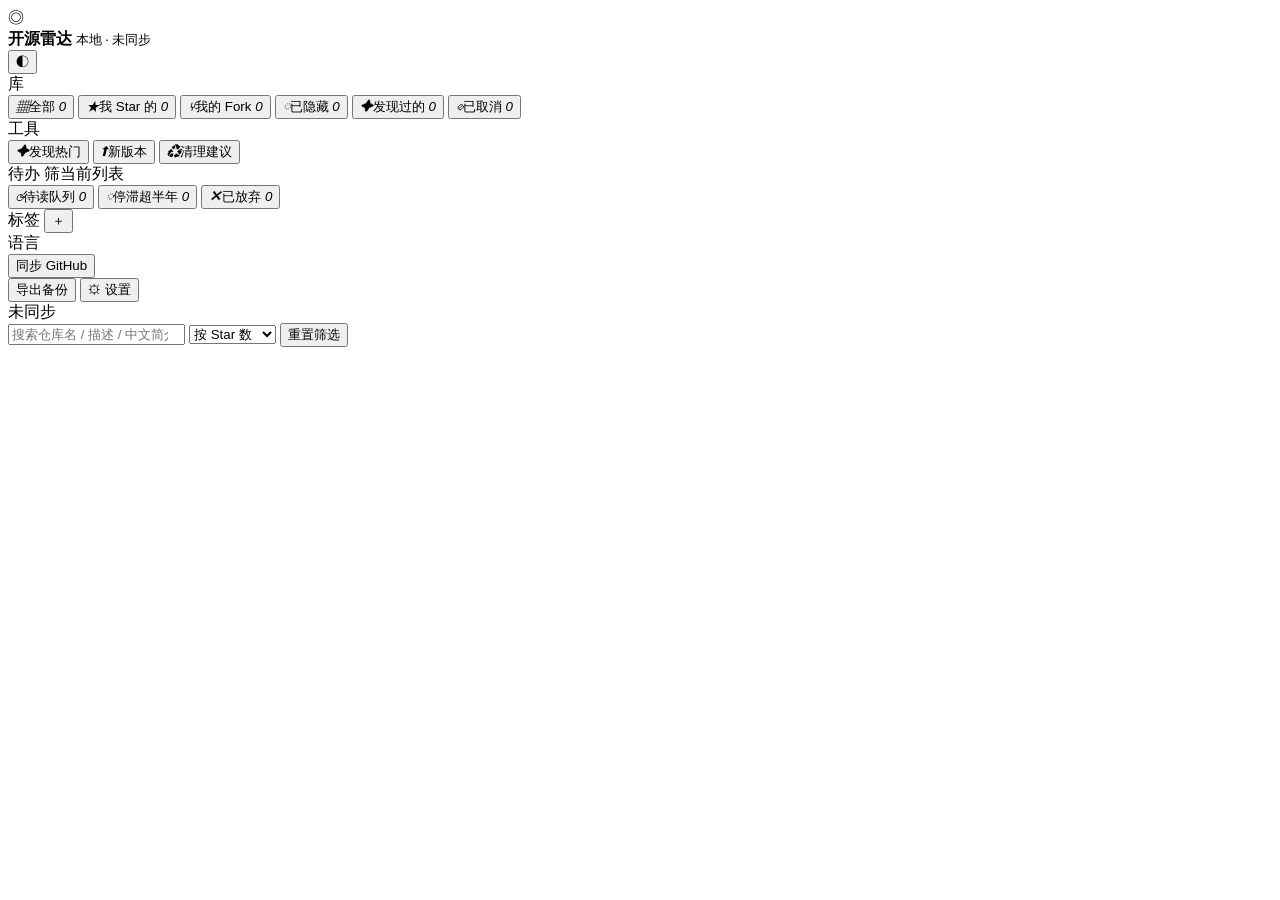
==== public/index.html @ 1b10dfa2 "feat: 远程取消 star/fork 后本地不再展示（detached 机制） 同步收尾把「库里有、这一轮上游没列到」的 starred/fork 打上 detached 标记， 默认视图全部排除" ====
<!doctype html>
<html lang="zh-CN" data-theme="dark">
<head>
<meta charset="utf-8" />
<meta name="viewport" content="width=device-width, initial-scale=1" />
<title>开源雷达 · 我的 GitHub 收藏看板</title>
<link rel="stylesheet" href="/app.css" />
</head>
<body>
<div id="app">
  <aside class="side">
    <div class="brand">
      <span class="logo">◎</span>
      <div>
        <b>开源雷达</b>
        <small id="whoami">本地 · 未同步</small>
      </div>
      <button id="themeBtn" class="icon" type="button" aria-label="切换明暗主题" title="切换主题">◐</button>
    </div>

    <!-- 中间段单独做成滚动容器：底部「同步 / 导出 / 设置」常驻可见，
         不再随标签、语言列表变长被挤出视口（侧栏内容越攒越多，这是必然发生的） -->
    <div class="sidebody">

    <div class="sideblock navblock first">
      <div class="sidehead">库</div>
      <nav class="nav" aria-label="库">
        <button class="navitem active" data-scope="all"><i>▦</i>全部 <em id="nAll">0</em></button>
        <button class="navitem" data-scope="starred"><i>★</i>我 Star 的 <em id="nStar">0</em></button>
        <button class="navitem" data-scope="fork"><i>⑂</i>我的 Fork <em id="nFork">0</em></button>
        <button class="navitem" data-scope="hidden"><i>◌</i>已隐藏 <em id="nHide">0</em></button>
        <button class="navitem" data-scope="discover"><i>✦</i>发现过的 <em id="nDisc">0</em></button>
        <button class="navitem" data-scope="detached"><i>⊘</i>已取消 <em id="nDetached">0</em></button>
      </nav>
    </div>

    <div class="sideblock navblock">
      <div class="sidehead">工具</div>
      <nav class="nav" aria-label="工具页">
        <button class="navitem" data-view="discover"><i>✦</i>发现热门</button>
        <button class="navitem" data-view="releases"><i>⬆</i>新版本</button>
        <button class="navitem" data-view="cleanup"><i>♻</i>清理建议</button>
      </nav>
    </div>

    <div class="sideblock">
      <div class="sidehead">待办 <span class="sidehead-note">筛当前列表</span></div>
      <div class="taglist">
        <!-- 这三个是「列表过滤器」（data-filter），不是独立面板（data-view）：
             它们复用主列表 #viewRepos，只是把服务端的 view 参数换掉。 -->
        <button class="navitem slim" id="fToread" data-filter="toread"><i>◷</i>待读队列 <em id="nToread">0</em></button>
        <button class="navitem slim" id="fStale" data-filter="stale"><i>◌</i>停滞超半年 <em id="nStale">0</em></button>
        <button class="navitem slim" id="fDropped" data-filter="dropped"><i>✕</i>已放弃 <em id="nDropped">0</em></button>
      </div>
    </div>

    <div class="sideblock">
      <div class="sidehead">标签<span id="tagCount"></span>
        <button id="newTagBtn" class="icon tagplus" type="button" aria-label="新建标签" title="新建标签">＋</button></div>
      <div id="tagList" class="taglist"></div>
      <button id="tagMore" class="morebtn" type="button" hidden>展开全部</button>
    </div>

    <div class="sideblock">
      <div class="sidehead">语言</div>
      <div id="langList" class="taglist"></div>
      <button id="langMore" class="morebtn" type="button" hidden>展开全部</button>
    </div>

    </div><!-- /sidebody -->

    <div class="sidefoot">
      <button id="syncBtn" class="primary">同步 GitHub</button>
      <div class="footrow">
        <button id="expBtn" class="ghost" title="导出 JSON 备份（标签+自定义简介）">导出备份</button>
        <button id="setBtn" class="ghost" data-view="settings" title="设置：AI 接入等">⚙ 设置</button>
      </div>
      <div class="minihint" id="syncHint">未同步</div>
      <div class="userbox" id="userbox" hidden>
        <img id="userAvatar" alt="" />
        <span id="userLogin"></span>
        <button class="out" id="logoutBtn">退出</button>
      </div>
    </div>
  </aside>

  <main class="main">
    <header class="topbar">
      <input id="q" type="search" placeholder="搜索仓库名 / 描述 / 中文简介 / topics…" autocomplete="off" />
      <select id="sort">
        <option value="stars">按 Star 数</option>
        <option value="pushed">按最近更新</option>
        <option value="starred">按收藏时间</option>
        <option value="name">按名称</option>
      </select>
      <button id="resetFilters" class="ghost" title="清除筛选">重置筛选</button>
    </header>

    <div id="viewRepos">
      <!-- 停滞视图复用主列表，只多这一条工具行。data-filter="stale" 时显示。 -->
      <div class="discoverbar" id="staleBar" hidden>
        <span class="minihint">半年没推送、也没归档标记的库。看是否还值得留在收藏里。</span>
        <button id="staleForkGo" class="ghost" title="逐个数一下 fork 落后上游多少提交">检查 Fork 落后</button>
        <span class="minihint" id="staleHint"></span>
      </div>
      <div class="crumb" id="crumb"></div>
      <div id="cards" class="cards"></div>
      <div id="empty" class="empty" hidden></div>
    </div>

    <div id="viewDiscover" hidden>
      <div class="discoverbar">
        <select id="dSort">
          <option value="stars">总 Star 榜</option>
          <option value="updated">最近活跃</option>
        </select>
        <label class="dnum" title="只要 Star 数超过这个值的仓库">
          <span>Star &gt;</span>
          <input id="dStars" type="number" min="0" step="100" inputmode="numeric" />
        </label>
        <label class="dnum" title="只要在这个天数内新建的仓库">
          <span>近</span>
          <input id="dDays" type="number" min="1" max="3650" step="1" inputmode="numeric" />
          <span>天新建</span>
        </label>
        <input id="dQ" placeholder="自定义搜索语法，如 topic:homelab stars:&gt;1000（留空用上面的条件）" />
        <button id="dGo" class="primary">搜索</button>
        <button id="dReset" class="ghost" title="恢复默认阈值">恢复默认</button>
      </div>
      <div id="dResult" class="cards"></div>
    </div>

    <div id="viewReleases" hidden>
      <div class="discoverbar">
        <button id="relGo" class="primary">检查前 25 个项目的更新</button>
        <span class="minihint" id="relHint"></span>
      </div>
      <div id="relList" class="cards"></div>
    </div>

    <div id="viewCleanup" hidden>
      <div class="cleanupbar">
        <div class="cleanup-lead">
          <strong>清理建议</strong>
          <span>同时命中两条以上信号的仓库会列在这里：上游长期没推送、收藏后从未打开、已归档、已标记放弃。</span>
        </div>
        <button id="cleanupGo" class="ghost">重新扫描</button>
      </div>
      <div class="cleanup-hint" id="cleanupHint"></div>
      <div class="minihint cleanup-note">
        建议只是建议：这里不会替你取消 star，也不会自动隐藏任何仓库。真要处置，点进详情手动操作。
      </div>
      <div id="cleanupList" class="cards"></div>
    </div>

    <div id="viewSettings" hidden>
      <div class="aipanel">
        <h2 class="set-h">设置</h2>
        <!-- 跳转条由 app.js 按 .set-sec 的数量动态生成：只有一节时不显示 -->
        <nav class="set-nav" id="setNav" hidden></nav>

        <section class="set-sec" id="set-ai" data-nav="AI 接入">
          <h3 class="set-h3">AI 接入</h3>
          <div class="minihint">任何兼容 OpenAI Chat Completions 的服务都能用：官方 OpenAI、DeepSeek、Moonshot、智谱、通义、本机 Ollama 等。Key 加密后存本地库，不出本机。也可以先点上方的「AI 接入」快速跳到这节。</div>
          <div class="aiform" id="setAI">
            <label class="frow"><span>启用</span><input id="aiEnabled" type="checkbox" /></label>
            <label class="frow"><span>服务预设</span>
              <select id="aiPreset"><option value="">自定义</option></select>
            </label>
            <label class="frow"><span>Base URL</span><input id="aiBase" placeholder="https://api.deepseek.com/v1" /></label>
            <div id="aiProviderNote" class="minihint warnnote" hidden></div>
            <div class="frow"><span>模型</span>
              <input id="aiModel" list="aiModelList" placeholder="deepseek-chat" autocomplete="off" />
              <datalist id="aiModelList"></datalist>
              <button id="aiFetchModels" class="ghost mini" type="button" title="用当前 Base URL 与 Key 向上游要模型列表">拉取</button>
            </div>
            <label class="frow"><span>API Key</span><input id="aiKey" type="password" placeholder="留空表示不修改已保存的 Key" /></label>
            <label class="frow"><span>温度</span><input id="aiTemp" type="number" step="0.1" min="0" max="2" placeholder="0.2" /></label>
            <label class="frow"><span>单次上限 tokens</span><input id="aiMax" type="number" min="200" max="8000" placeholder="2000" /></label>
            <div class="frow col">
              <div class="colhead">
                <span>额外系统提示（可选）</span>
                <button id="aiPromptReset" class="linkbtn" type="button">恢复默认分析提示词</button>
              </div>
              <textarea id="aiExtra" rows="9" placeholder="留空则不带额外要求"></textarea>
            </div>
          </div>
          <div class="btnrow">
            <button id="aiSave" class="primary">保存 AI 配置</button>
            <button id="aiTest" class="ghost">测试连通</button>
            <span class="minihint" id="aiHint"></span>
          </div>
          <div class="minihint">
            用法：打开任意仓库 → 详情页底部「问 AI」。已自动带上 README、目录结构和关键文件内容，所以可以直接问：
            「这库和 X 比有什么取舍」「生产环境敢用吗，坑在哪」「想只用一个功能，怎么最小改造」
            「这库还活跃吗，维护者是谁」「它依赖了哪些外部服务」。
          </div>
        </section>

        <!-- 后续设置项往这里加：每项一个 <section class="set-sec">，
             侧栏顶部会根据这些 section 的 data-nav 自动生成跳转条。 -->

        <section class="set-sec" id="set-sync" data-nav="自动同步">
          <h3 class="set-h3">自动同步</h3>
          <div class="minihint">本地服务常驻时，按固定间隔自动拉一次 star / fork。默认两小时，改成你想要的分钟数即可。间隔过短会打光 GitHub 的 API 配额（未认证 60 次/小时，一次全量同步要翻几十页），所以下限 15 分钟。</div>
          <div class="aiform">
            <label class="frow"><span>启用自动同步</span><input id="asEnabled" type="checkbox" /></label>
            <label class="frow"><span>间隔（分钟）</span><input id="asInterval" type="number" min="15" max="1440" step="1" placeholder="120" /></label>
            <div class="frow"><span>快捷</span>
              <div class="quickrow" id="asQuick">
                <button class="chip" data-min="60" type="button">1 小时</button>
                <button class="chip" data-min="120" type="button">2 小时</button>
                <button class="chip" data-min="360" type="button">6 小时</button>
                <button class="chip" data-min="720" type="button">12 小时</button>
                <button class="chip" data-min="1440" type="button">每天</button>
              </div>
            </div>
          </div>
          <div class="btnrow">
            <button id="asSave" class="primary">保存</button>
            <span class="minihint" id="asHint"></span>
          </div>
          <div class="minihint" id="asNext"></div>
          <div class="minihint warnnote" id="asError" hidden></div>
        </section>
      </div>
    </div>
  </main>

  <div id="drawer" class="drawer" hidden>
    <div class="drawerbody">
      <button id="drawerClose" class="icon drawerx" type="button" aria-label="关闭详情" title="关闭">✕</button>
      <div id="drawerContent"></div>
    </div>
  </div>
  <div id="toast" class="toast" hidden></div>
</div>
<script src="/md.js"></script>
<script src="/ai.js"></script>
<script src="/app.js"></script>
</body>
</html>
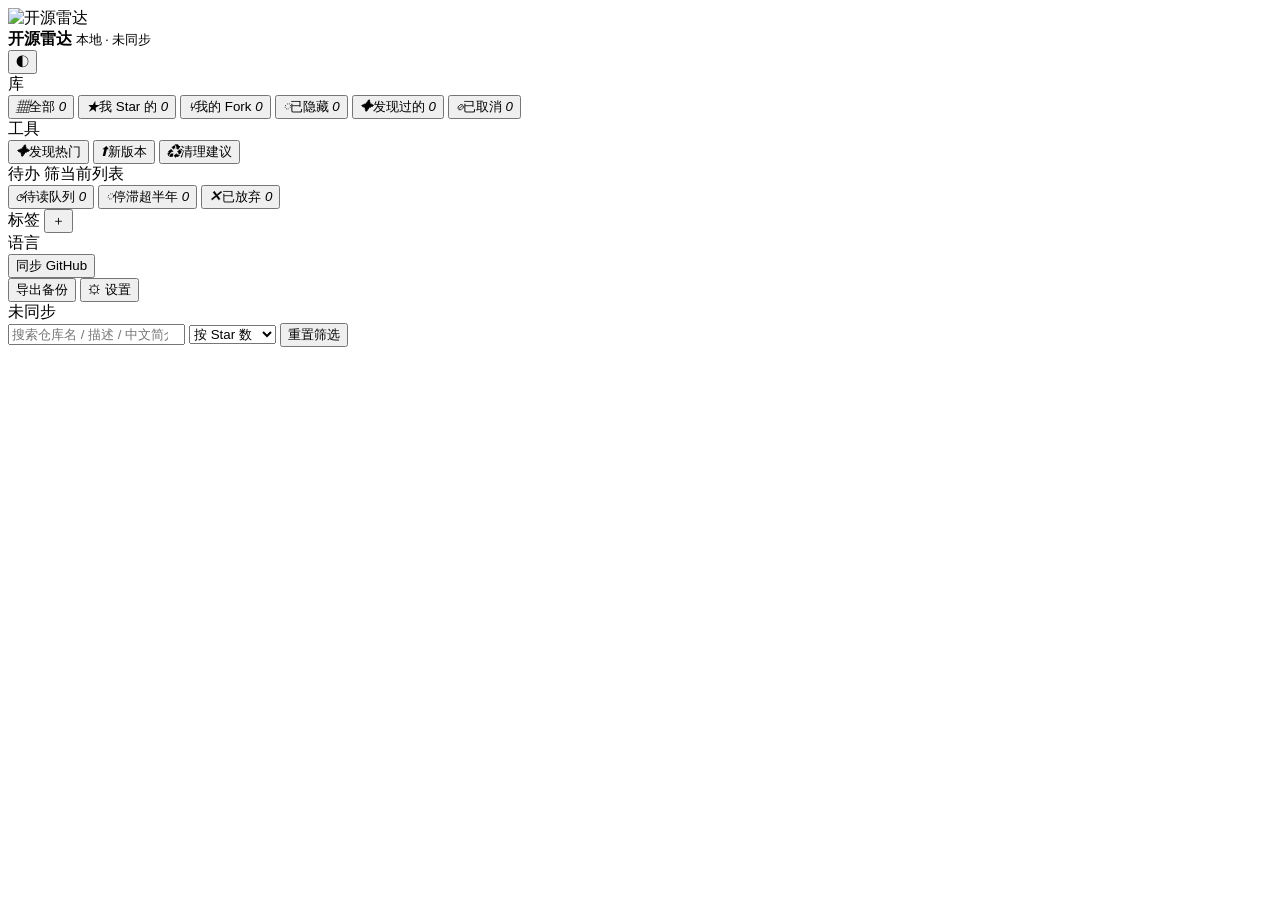
==== commit a5813051: "feat: 应用图标 + 侧栏滚动区适配 图标（A 方案：双环 + 60° 扫描扇面 + 琥珀回波点） - public/icon.svg 与 16/32/180/192/512 位图、多尺寸 fav" ====
--- a/public/index.html
+++ b/public/index.html
@@ -5,12 +5,18 @@
 <meta name="viewport" content="width=device-width, initial-scale=1" />
 <title>开源雷达 · 我的 GitHub 收藏看板</title>
 <link rel="stylesheet" href="/app.css" />
+<link rel="icon" href="/icon.svg" type="image/svg+xml" />
+<link rel="icon" href="/favicon-32.png" sizes="32x32" type="image/png" />
+<link rel="icon" href="/favicon-16.png" sizes="16x16" type="image/png" />
+<link rel="apple-touch-icon" href="/apple-touch-icon.png" />
+<link rel="manifest" href="/manifest.webmanifest" />
+<meta name="theme-color" content="#131417" />
 </head>
 <body>
 <div id="app">
   <aside class="side">
     <div class="brand">
-      <span class="logo">◎</span>
+      <img class="logo" src="/icon.svg" alt="开源雷达" width="20" height="20" />
       <div>
         <b>开源雷达</b>
         <small id="whoami">本地 · 未同步</small>
@@ -25,21 +31,21 @@
     <div class="sideblock navblock first">
       <div class="sidehead">库</div>
       <nav class="nav" aria-label="库">
-        <button class="navitem active" data-scope="all"><i>▦</i>全部 <em id="nAll">0</em></button>
-        <button class="navitem" data-scope="starred"><i>★</i>我 Star 的 <em id="nStar">0</em></button>
-        <button class="navitem" data-scope="fork"><i>⑂</i>我的 Fork <em id="nFork">0</em></button>
-        <button class="navitem" data-scope="hidden"><i>◌</i>已隐藏 <em id="nHide">0</em></button>
-        <button class="navitem" data-scope="discover"><i>✦</i>发现过的 <em id="nDisc">0</em></button>
-        <button class="navitem" data-scope="detached"><i>⊘</i>已取消 <em id="nDetached">0</em></button>
+        <button type="button" class="navitem active" data-scope="all"><i>▦</i>全部 <em id="nAll">0</em></button>
+        <button type="button" class="navitem" data-scope="starred"><i>★</i>我 Star 的 <em id="nStar">0</em></button>
+        <button type="button" class="navitem" data-scope="fork"><i>⑂</i>我的 Fork <em id="nFork">0</em></button>
+        <button type="button" class="navitem" data-scope="hidden"><i>◌</i>已隐藏 <em id="nHide">0</em></button>
+        <button type="button" class="navitem" data-scope="discover"><i>✦</i>发现过的 <em id="nDisc">0</em></button>
+        <button type="button" class="navitem" data-scope="detached"><i>⊘</i>已取消 <em id="nDetached">0</em></button>
       </nav>
     </div>
 
     <div class="sideblock navblock">
       <div class="sidehead">工具</div>
       <nav class="nav" aria-label="工具页">
-        <button class="navitem" data-view="discover"><i>✦</i>发现热门</button>
-        <button class="navitem" data-view="releases"><i>⬆</i>新版本</button>
-        <button class="navitem" data-view="cleanup"><i>♻</i>清理建议</button>
+        <button type="button" class="navitem" data-view="discover"><i>✦</i>发现热门</button>
+        <button type="button" class="navitem" data-view="releases"><i>⬆</i>新版本</button>
+        <button type="button" class="navitem" data-view="cleanup"><i>♻</i>清理建议</button>
       </nav>
     </div>
 
@@ -48,9 +54,9 @@
       <div class="taglist">
         <!-- 这三个是「列表过滤器」（data-filter），不是独立面板（data-view）：
              它们复用主列表 #viewRepos，只是把服务端的 view 参数换掉。 -->
-        <button class="navitem slim" id="fToread" data-filter="toread"><i>◷</i>待读队列 <em id="nToread">0</em></button>
-        <button class="navitem slim" id="fStale" data-filter="stale"><i>◌</i>停滞超半年 <em id="nStale">0</em></button>
-        <button class="navitem slim" id="fDropped" data-filter="dropped"><i>✕</i>已放弃 <em id="nDropped">0</em></button>
+        <button type="button" class="navitem slim" id="fToread" data-filter="toread"><i>◷</i>待读队列 <em id="nToread">0</em></button>
+        <button type="button" class="navitem slim" id="fStale" data-filter="stale"><i>◌</i>停滞超半年 <em id="nStale">0</em></button>
+        <button type="button" class="navitem slim" id="fDropped" data-filter="dropped"><i>✕</i>已放弃 <em id="nDropped">0</em></button>
       </div>
     </div>
 
@@ -70,16 +76,16 @@
     </div><!-- /sidebody -->
 
     <div class="sidefoot">
-      <button id="syncBtn" class="primary">同步 GitHub</button>
+      <button type="button" id="syncBtn" class="primary">同步 GitHub</button>
       <div class="footrow">
-        <button id="expBtn" class="ghost" title="导出 JSON 备份（标签+自定义简介）">导出备份</button>
-        <button id="setBtn" class="ghost" data-view="settings" title="设置：AI 接入等">⚙ 设置</button>
+        <button type="button" id="expBtn" class="ghost" title="导出 JSON 备份（标签+自定义简介）">导出备份</button>
+        <button type="button" id="setBtn" class="ghost" data-view="settings" title="设置：AI 接入等">⚙ 设置</button>
       </div>
       <div class="minihint" id="syncHint">未同步</div>
       <div class="userbox" id="userbox" hidden>
         <img id="userAvatar" alt="" />
         <span id="userLogin"></span>
-        <button class="out" id="logoutBtn">退出</button>
+        <button type="button" class="out" id="logoutBtn">退出</button>
       </div>
     </div>
   </aside>
@@ -93,14 +99,14 @@
         <option value="starred">按收藏时间</option>
         <option value="name">按名称</option>
       </select>
-      <button id="resetFilters" class="ghost" title="清除筛选">重置筛选</button>
+      <button type="button" id="resetFilters" class="ghost" title="清除筛选">重置筛选</button>
     </header>
 
     <div id="viewRepos">
       <!-- 停滞视图复用主列表，只多这一条工具行。data-filter="stale" 时显示。 -->
       <div class="discoverbar" id="staleBar" hidden>
         <span class="minihint">半年没推送、也没归档标记的库。看是否还值得留在收藏里。</span>
-        <button id="staleForkGo" class="ghost" title="逐个数一下 fork 落后上游多少提交">检查 Fork 落后</button>
+        <button type="button" id="staleForkGo" class="ghost" title="逐个数一下 fork 落后上游多少提交">检查 Fork 落后</button>
         <span class="minihint" id="staleHint"></span>
       </div>
       <div class="crumb" id="crumb"></div>
@@ -124,15 +130,15 @@
           <span>天新建</span>
         </label>
         <input id="dQ" placeholder="自定义搜索语法，如 topic:homelab stars:&gt;1000（留空用上面的条件）" />
-        <button id="dGo" class="primary">搜索</button>
-        <button id="dReset" class="ghost" title="恢复默认阈值">恢复默认</button>
+        <button type="button" id="dGo" class="primary">搜索</button>
+        <button type="button" id="dReset" class="ghost" title="恢复默认阈值">恢复默认</button>
       </div>
       <div id="dResult" class="cards"></div>
     </div>
 
     <div id="viewReleases" hidden>
       <div class="discoverbar">
-        <button id="relGo" class="primary">检查前 25 个项目的更新</button>
+        <button type="button" id="relGo" class="primary">检查前 25 个项目的更新</button>
         <span class="minihint" id="relHint"></span>
       </div>
       <div id="relList" class="cards"></div>
@@ -144,7 +150,7 @@
           <strong>清理建议</strong>
           <span>同时命中两条以上信号的仓库会列在这里：上游长期没推送、收藏后从未打开、已归档、已标记放弃。</span>
         </div>
-        <button id="cleanupGo" class="ghost">重新扫描</button>
+        <button type="button" id="cleanupGo" class="ghost">重新扫描</button>
       </div>
       <div class="cleanup-hint" id="cleanupHint"></div>
       <div class="minihint cleanup-note">
@@ -186,8 +192,8 @@
             </div>
           </div>
           <div class="btnrow">
-            <button id="aiSave" class="primary">保存 AI 配置</button>
-            <button id="aiTest" class="ghost">测试连通</button>
+            <button type="button" id="aiSave" class="primary">保存 AI 配置</button>
+            <button type="button" id="aiTest" class="ghost">测试连通</button>
             <span class="minihint" id="aiHint"></span>
           </div>
           <div class="minihint">
@@ -217,7 +223,7 @@
             </div>
           </div>
           <div class="btnrow">
-            <button id="asSave" class="primary">保存</button>
+            <button type="button" id="asSave" class="primary">保存</button>
             <span class="minihint" id="asHint"></span>
           </div>
           <div class="minihint" id="asNext"></div>
@@ -236,6 +242,7 @@
   <div id="toast" class="toast" hidden></div>
 </div>
 <script src="/md.js"></script>
+    <script src="/rules.js"></script>
 <script src="/ai.js"></script>
 <script src="/app.js"></script>
 </body>
